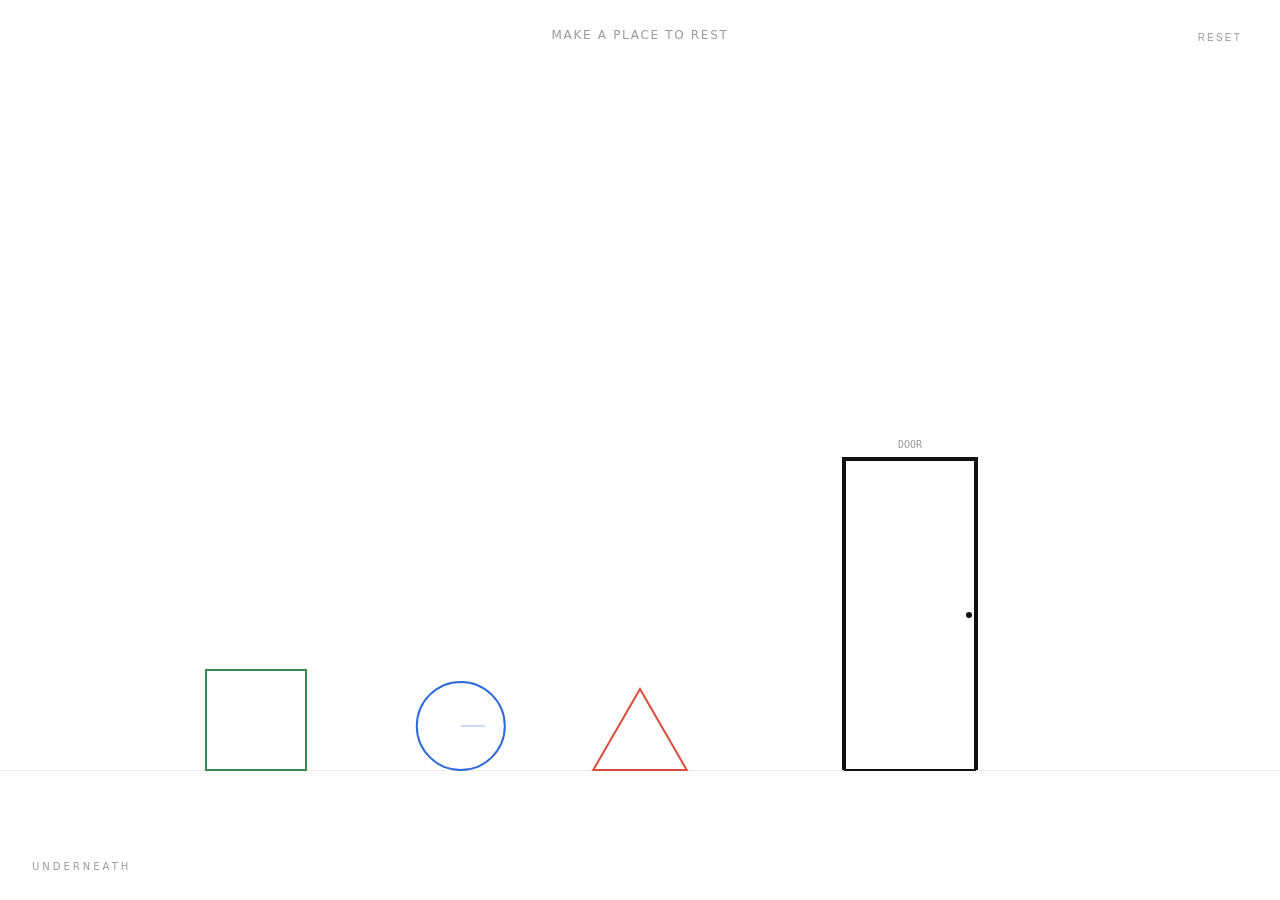
==== index.html @ 8974e4be "Add files via upload" ====
<!doctype html>
<html lang="en">
  <head>
    <meta charset="utf-8" />
    <title>Underneath</title>
    <meta name="viewport" content="width=device-width,initial-scale=1" />
    <link rel="stylesheet" href="styles.css" />
  </head>
  <body>
    <div class="hint" id="hint">make a place to rest</div>
    <button class="reset" id="reset" type="button">reset</button>
    <div class="brand">Underneath</div>
    <div class="timer" id="timer">
      holding pattern
      <div class="bar"><i id="timerFill"></i></div>
      <span class="label" id="timerText">5.0</span>
    </div>
    <canvas id="cv"></canvas>
    <div class="gate" id="gate">
      <h1>Underneath.</h1>
      <p>the first pause is complete</p>
      <a href="path.html" id="enter">follow the path</a>
    </div>
    <script src="main.js"></script>
  </body>
</html>
---- styles.css ----
:root {
        --ink: #111;
        --muted: #9a9a9a;
        --hair: #e9e9e9;
        --red: #d94b3a;
        --blue: #2f6bd8;
        --green: #3a8a55;
      }
      * {
        box-sizing: border-box;
      }
      html,
      body {
        margin: 0;
        padding: 0;
        height: 100%;
        background: #fff;
        font-family:
          "Inter",
          system-ui,
          -apple-system,
          "Helvetica Neue",
          Helvetica,
          Arial,
          sans-serif;
      }
      body {
        overflow: hidden;
        cursor: default;
        user-select: none;
        -webkit-user-select: none;
      }
      canvas {
        position: fixed;
        inset: 0;
        display: block;
        touch-action: none;
      }

      .hint {
        position: fixed;
        top: 28px;
        left: 50%;
        transform: translateX(-50%);
        font-size: 12px;
        letter-spacing: 0.14em;
        text-transform: uppercase;
        color: var(--muted);
        pointer-events: none;
        transition: opacity 0.6s ease;
      }
      .timer {
        position: fixed;
        bottom: 32px;
        left: 50%;
        transform: translateX(-50%) translateY(8px);
        font-family:
          "JetBrains Mono", ui-monospace, SFMono-Regular, Menlo, monospace;
        font-size: 11px;
        letter-spacing: 0.2em;
        color: var(--ink);
        opacity: 0;
        transition:
          opacity 0.35s ease,
          transform 0.35s ease;
        pointer-events: none;
        text-align: center;
      }
      .timer.on {
        opacity: 1;
        transform: translateX(-50%) translateY(0);
      }
      .timer .bar {
        width: 200px;
        height: 1px;
        background: var(--hair);
        margin: 10px auto 0;
        position: relative;
      }
      .timer .bar i {
        position: absolute;
        left: 0;
        top: 0;
        height: 100%;
        width: 0%;
        background: var(--ink);
        transition: width 0.12s linear;
      }
      .timer .label {
        display: block;
        margin-top: 6px;
        color: var(--muted);
        font-size: 9px;
        letter-spacing: 0.3em;
      }

      .reset {
        position: fixed;
        top: 24px;
        right: 28px;
        font-size: 10px;
        letter-spacing: 0.22em;
        text-transform: uppercase;
        color: var(--muted);
        background: none;
        border: none;
        padding: 8px 10px;
        cursor: pointer;
        transition:
          color 0.2s ease,
          opacity 0.6s ease;
        z-index: 20;
      }
      .reset:hover {
        color: var(--ink);
      }

      .gate {
        position: fixed;
        inset: 0;
        background: #0a0a0a;
        opacity: 0;
        pointer-events: none;
        transition: opacity 0.8s ease;
        display: flex;
        align-items: center;
        justify-content: center;
        flex-direction: column;
        z-index: 60;
        color: #fff;
      }
      .gate.on {
        opacity: 1;
        pointer-events: auto;
      }
      .gate h1 {
        font-family: "Fraunces", "Times New Roman", serif;
        font-weight: 300;
        font-size: 64px;
        letter-spacing: -0.02em;
        margin: 0 0 24px;
        color: #fff;
      }
      .gate p {
        font-size: 12px;
        letter-spacing: 0.2em;
        text-transform: uppercase;
        color: #666;
        margin: 0 0 48px;
      }
      .gate a {
        font-size: 11px;
        letter-spacing: 0.3em;
        text-transform: uppercase;
        color: #fff;
        border: 1px solid #fff;
        padding: 14px 32px;
        text-decoration: none;
        transition:
          background 0.25s ease,
          color 0.25s ease;
      }
      .gate a:hover {
        background: #fff;
        color: #0a0a0a;
      }

      .brand {
        position: fixed;
        bottom: 28px;
        left: 32px;
        font-size: 10px;
        letter-spacing: 0.3em;
        text-transform: uppercase;
        color: var(--muted);
        pointer-events: none;
        transition: opacity 0.6s ease;
      }

      /* CSS handles all the UI fade-out on win — no JS inline styles needed */
      body.won .hint,
      body.won .reset,
      body.won .brand,
      body.won .timer {
        opacity: 0 !important;
        pointer-events: none;
      }

      @media (max-width: 700px) {
        .hint {
          top: 18px;
          width: min(84vw, 360px);
          text-align: center;
          line-height: 1.5;
        }
        .reset {
          top: 12px;
          right: 12px;
          padding: 12px;
        }
        .brand {
          left: 18px;
          bottom: 18px;
        }
        .timer {
          bottom: 24px;
          width: min(80vw, 260px);
        }
        .timer .bar {
          width: 100%;
        }
        .gate {
          padding: 28px;
          text-align: center;
        }
        .gate h1 {
          font-size: clamp(42px, 14vw, 64px);
        }
        .gate a {
          width: min(100%, 280px);
          padding-inline: 18px;
        }
      }
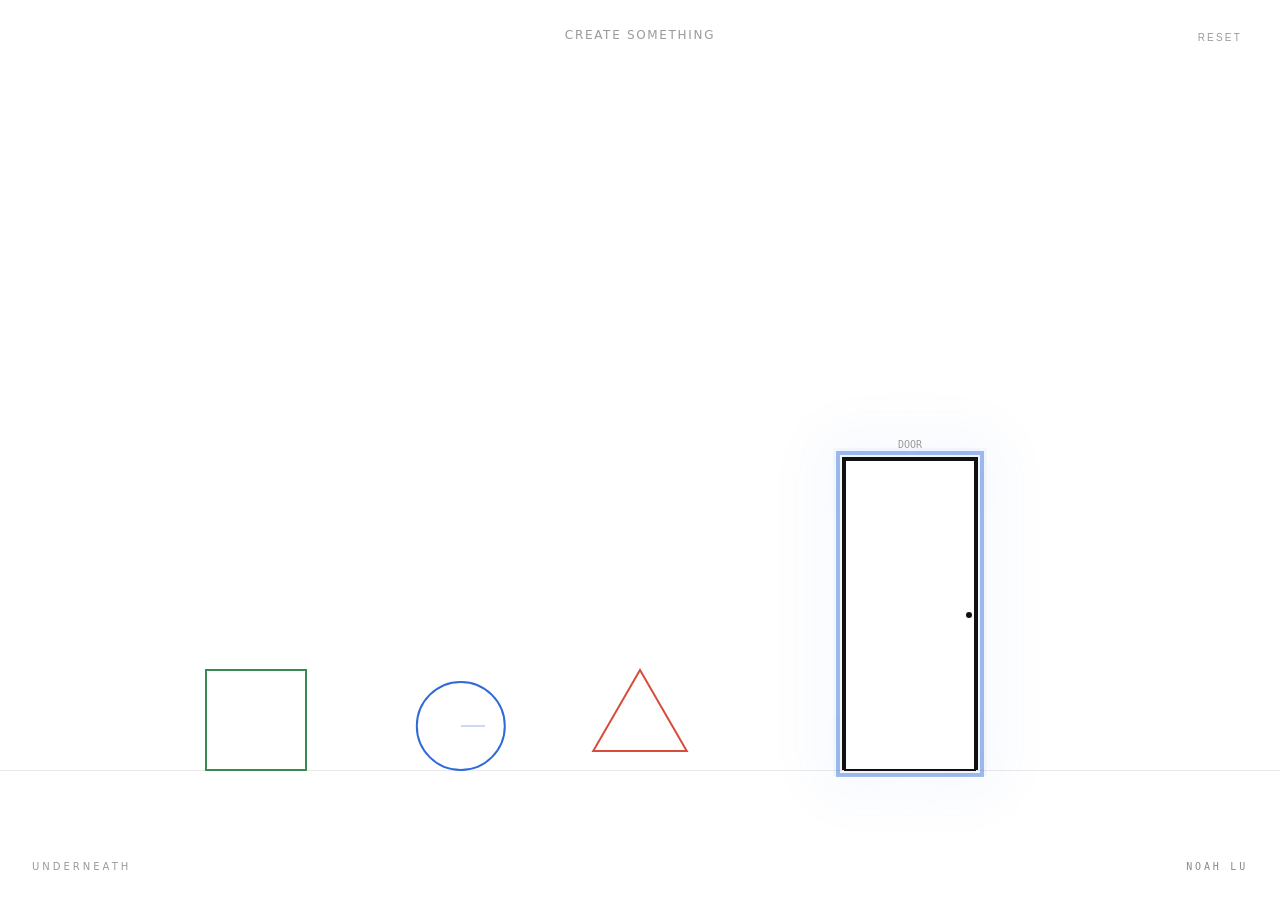
==== commit 7e2aa65b: "Replace repo contents with local files" ====
--- a/index.html
+++ b/index.html
@@ -4,16 +4,18 @@
     <meta charset="utf-8" />
     <title>Underneath</title>
     <meta name="viewport" content="width=device-width,initial-scale=1" />
+    <link rel="stylesheet" href="transitions.css" />
     <link rel="stylesheet" href="styles.css" />
   </head>
   <body>
-    <div class="hint" id="hint">make a place to rest</div>
+    <div class="hint" id="hint">create something</div>
     <button class="reset" id="reset" type="button">reset</button>
     <div class="brand">Underneath</div>
+    <div class="credit">Noah Lu</div>
     <div class="timer" id="timer">
       holding pattern
       <div class="bar"><i id="timerFill"></i></div>
-      <span class="label" id="timerText">5.0</span>
+      <span class="label" id="timerText">3.0</span>
     </div>
     <canvas id="cv"></canvas>
     <div class="gate" id="gate">
@@ -21,7 +23,9 @@
       <p>the first pause is complete</p>
       <a href="path.html" id="enter">follow the path</a>
     </div>
+    <script src="transitions.js"></script>
+    <script src="matter.min.js"></script>
     <script src="main.js"></script>
   </body>
 </html>
-
+
--- a/transitions.css
+++ b/transitions.css
@@ -0,0 +1,57 @@
+html {
+  background: #fff;
+}
+
+body {
+  animation: pageFadeIn 0.42s ease both;
+}
+
+body.page-exit {
+  animation: pageFadeOut 0.24s ease both;
+}
+
+.credit {
+  position: fixed;
+  right: 32px;
+  bottom: 28px;
+  z-index: 30;
+  font-family: "JetBrains Mono", ui-monospace, Menlo, monospace;
+  font-size: 10px;
+  letter-spacing: 0.28em;
+  text-transform: uppercase;
+  color: #8a8a8a;
+  pointer-events: none;
+}
+
+@keyframes pageFadeIn {
+  from {
+    opacity: 0;
+  }
+  to {
+    opacity: 1;
+  }
+}
+
+@keyframes pageFadeOut {
+  from {
+    opacity: 1;
+  }
+  to {
+    opacity: 0;
+  }
+}
+
+@media (prefers-reduced-motion: reduce) {
+  body,
+  body.page-exit {
+    animation: none;
+  }
+}
+
+@media (max-width: 700px) {
+  .credit {
+    right: 18px;
+    bottom: 18px;
+    font-size: 9px;
+  }
+}
--- a/styles.css
+++ b/styles.css
@@ -220,5 +220,5 @@
           width: min(100%, 280px);
           padding-inline: 18px;
         }
-      }
-
+      }
+
